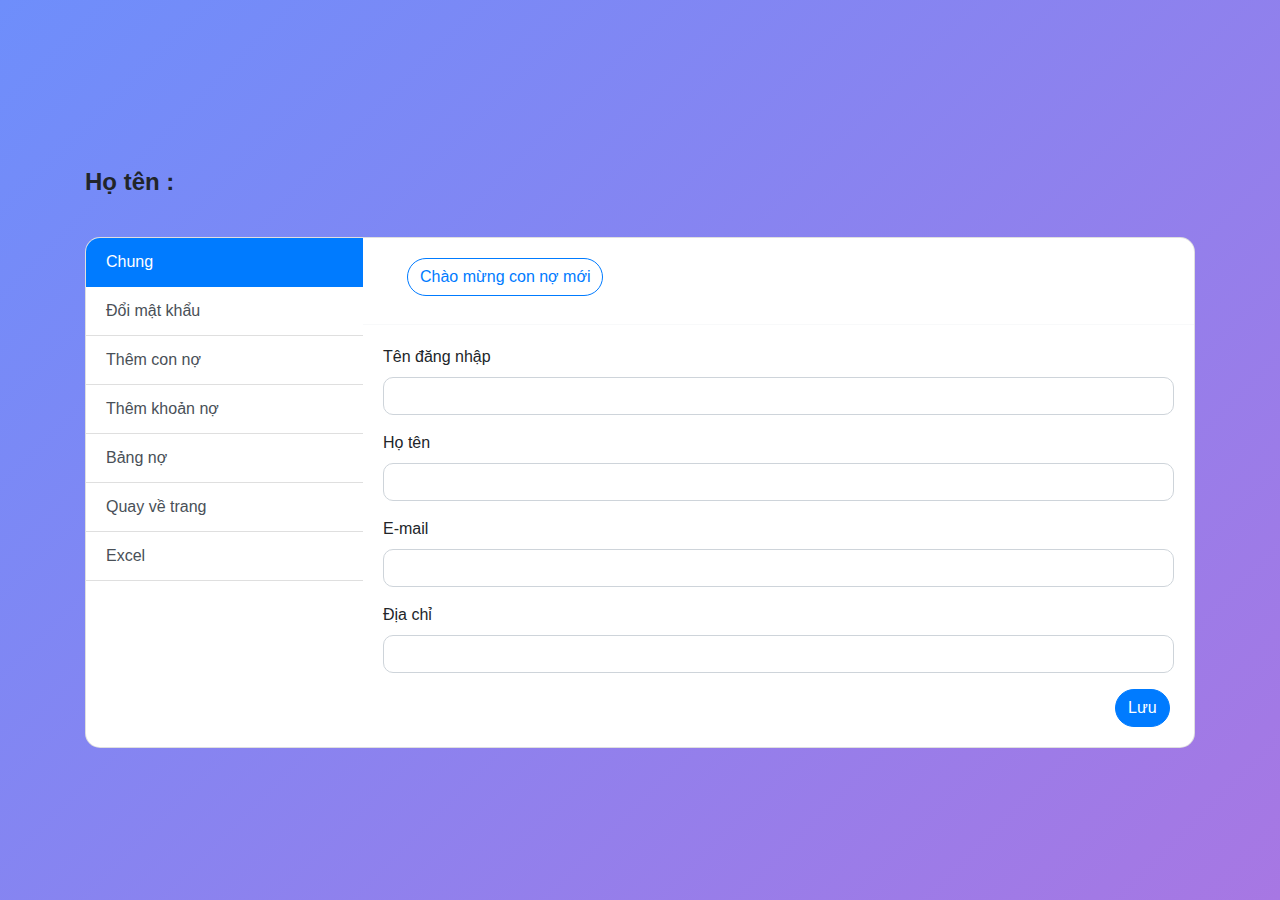
==== admin/user.html @ 896d8d68 "up" ====
<!DOCTYPE html>
<html lang="vi">

<head>
    <meta charset="UTF-8">
    <meta name="viewport" content="width=device-width, initial-scale=1.0">
    <title>Admin</title>
    <script src="https://cdnjs.cloudflare.com/ajax/libs/axios/1.6.8/axios.min.js"
            integrity="sha512-PJa3oQSLWRB7wHZ7GQ/g+qyv6r4mbuhmiDb8BjSFZ8NZ2a42oTtAq5n0ucWAwcQDlikAtkub+tPVCw4np27WCg=="
            crossorigin="anonymous" referrerpolicy="no-referrer"></script>
    <script src="https://www.gstatic.com/firebasejs/4.2.0/firebase.js"></script>
    <link href="https://cdn.jsdelivr.net/npm/bootstrap@4.5.0/dist/css/bootstrap.min.css" rel="stylesheet">
    <link rel="stylesheet" href="conno.css" type="text/css">
    <style>
        .rounded-container {
            border-radius: 15px;
        }
        .rounded-form {
            border-radius: 10px;
        }
        .btn-rounded {
            border-radius: 25px;
        }
        body {
            background: linear-gradient(135deg, #6e8efb, #a777e3);
        }
    </style>

</head>

<body>
    <div class="container light-style flex-grow-1 container-p-y">
        <h4 class="font-weight-bold py-3 mb-4">
           Họ tên :     
        </h4>
        
        <div class="card overflow-hidden rounded-container">
            <div class="row no-gutters row-bordered row-border-light">
                <div class="col-md-3 pt-0">
                    <div class="list-group list-group-flush account-settings-links">
                        <a class="list-group-item list-group-item-action active" data-toggle="list"
                            href="#account-general">Chung</a>
                        <a class="list-group-item list-group-item-action" data-toggle="list"
                            href="#account-change-password">Đổi mật khẩu</a>
                        <a class="list-group-item list-group-item-action" data-toggle="list"
                            href="#account-info">Thêm con nợ</a>
                            <a class="list-group-item list-group-item-action" data-toggle="list"
                            href="#themkhoanno-info" >Thêm khoản nợ</a>

                        <a class="list-group-item list-group-item-action" data-toggle="list" 
                        href="#bangno-info"   style="cursor: pointer;" >Bảng nợ</a>
                        <a class="list-group-item list-group-item-action" data-toggle="list"
                            style="cursor: pointer;">Quay về trang</a>
                            <a class="list-group-item list-group-item-action" data-toggle="list"
                            href="#excel-info" >Excel</a>
                            <a class="list-group-item list-group-item-action" data-toggle="list"
                            href="#next-info" ></a>
                         
                    </div>
                </div>
                <div class="col-md-9">
                    <div class="tab-content">
                        <div class="tab-pane fade active show" id="account-general">
                            <div class="card-body media align-items-center">
                                <img src="https://bootdey.com/img/Content/avatar/avatar1.png" alt
                                    class="d-block ui-w-80">
                                <div class="media-body ml-4">
                                    <label class="btn btn-outline-primary btn-rounded">
                                       Chào mừng con nợ mới
                                    </label> &nbsp;
                                </div>
                            </div>
                            <hr class="border-light m-0">
                            <div class="card-body">
                                <div class="form-group">
                                    <label class="form-label">Tên đăng nhập</label>
                                    <input type="text" class="form-control mb-1 rounded-form" value="">
                                </div>
                                <div class="form-group">
                                    <label class="form-label">Họ tên</label>
                                    <input type="text" class="form-control rounded-form" value="">
                                </div>
                                <div class="form-group">
                                    <label class="form-label">E-mail</label>
                                    <input type="text" class="form-control mb-1 rounded-form" value="">
                                </div>
                                <div class="form-group">
                                    <label class="form-label">Địa chỉ</label>
                                    <input type="text" class="form-control rounded-form" value="">
                                </div>
                                <div class="text-right mt-3">
                                    <button type="button" class="btn btn-primary btn-rounded" >Lưu</button>&nbsp;
                                </div>
                            </div>                           
                        </div>
                        <div class="tab-pane fade" id="account-change-password">
                            <div class="card-body pb-2">
                                <div class="form-group">
                                    <label class="form-label">Mật khẩu hiện tại</label>
                                    <input type="password" class="form-control rounded-form">
                                </div>
                                <div class="form-group">
                                    <label class="form-label">Mật khẩu mới</label>
                                    <input type="password" class="form-control rounded-form">
                                </div>
                                <div class="form-group">
                                    <label class="form-label">Nhập lại mật khẩu mới</label>
                                    <input type="password" class="form-control rounded-form">
                                </div>
                                <div class="text-right mt-3">
                                    <button type="button" class="btn btn-primary btn-rounded">Lưu</button>&nbsp;
                                </div>
                            </div>
                        </div>
                        <div class="tab-pane fade" id="account-info">
                            <div class="card-body pb-2">
                                <div class="row" style="display: flex; flex-wrap: nowrap">
                                    <div class="col-6">
                                        <div class="form-group">
                                            <label class="form-label">Ảnh</label>
                                            <div class="custom-file">
                                                <input type="file" class="custom-file-input" id="imageUpload" onchange="uploadImage(event)">
                                                <label class="custom-file-label rounded-button" for="imageUpload">Chọn ảnh</label>
                                            </div>
                                        </div>
                                        <div class="form-group">
                                            <label class="form-label"></label>
                                            <div class="img-container">
                                                <img id="imagePreview" src="" alt="Your Image" class="img-thumbnail rounded-circle" style="display:none; width: 300px; height: 400px; ">
                                            </div>
                                        </div>
                                    </div>
                                    <div class="col-6">
                                        <div class="form-group">
                                            <label class="form-label">Tên</label>
                                            <input type="text" class="form-control rounded-form"  id="debtor_name">
                                        </div>
                                        <div class="form-group">
                                            <label class="form-label">CCCD</label>
                                            <input type="text" class="form-control rounded-form" id="debtor_id">
                                        </div>
                                        <div class="form-group">
                                            <label class="form-label">Tuổi</label>
                                            <input type="text" class="form-control rounded-form" id="debtor_age">
                                        </div>
                                        <div class="form-group">
                                            <label class="form-label" >SĐT</label>
                                            <input type="text" class="form-control rounded-form" id="debtor_phone">
                                        </div>
                                        <div class="form-group">
                                            <label class="form-label">Địa chỉ</label>
                                            <input type="text" class="form-control rounded-form" id="debtor_address">
                                        </div>
                                        <div class="text-right mt-3">
                                            <button type="button" class="btn btn-primary btn-rounded" onclick="add_debtor()">Thêm</button>&nbsp;
                                        </div>
                                    </div>
                                </div>
                            </div>
                        </div>
                        <div class="tab-pane fade" id="themkhoanno-info">
                            <div class="card-body pb-2">
                                <!-- Content for next-info tab -->
                                <div class="form-group">
                                    <label class="form-label" >Số tiền</label>
                                    <input type="text" class="form-control rounded-form" id="amount">
                                </div>
                                <div class="form-group">
                                    <label class="form-label">Văn xin nợ</label>
                                    <textarea class="form-control rounded-form"
                                        rows="5" id="comment"></textarea>
                                </div>
                                <div class="form-group">
                                    <label class="form-label">Ngày vay</label>
                                    <input type="date" class="form-control rounded-form" value="" id="date">
                                </div>
                                <div class="form-group">
                                    <label class="form-label">Số CCCD người vay: </label>
                                    <input type="text" class="form-control rounded-form" id="Id_debtor">
                                </div>

                                <div class="text-right mt-3">
                                    <button type="button" class="btn btn-primary btn-rounded" onclick="addDebt()">Thêm</button>&nbsp;
                                </div>
                            </div>
                        </div>
                        <div class="tab-pane fade" id="bangno-info" style="height: 800px !important;">
                            <div class="card-body pb-2 " style="">
                                <div class="table" id="customers_table">
                                    <section class="table__header">
                                        <h1>Bảng nợ</h1>
                                        <div class="input-group">
                                            <input type="search" placeholder="Tìm tên nợ...">
                                        </div>
                                        <div class="export__file">
                                            <label for="export-file" class="export__file-btn" title="Export File"></label>
                                            <input type="checkbox" id="export-file">
                                        </div>
                                    </section>
                                    <section class="table__body">
                                        <table id="debtor_table">

                                        </table>
                                    </section>
                                </div>
                            </div>
                        </div>
                    </div>
                </div>  
            </div>
        </div>
        
    </div>
    <script src="https://code.jquery.com/jquery-1.10.2.min.js"></script>
    <script src="https://cdn.jsdelivr.net/npm/bootstrap@4.5.0/dist/js/bootstrap.bundle.min.js"></script>
    <script src="https://www.gstatic.com/firebasejs/4.2.0/firebase.js"></script>
    <script>
        const firebaseConfig = {
            apiKey: "AIzaSyAewhdQuJuOebuT8PqvOvV_izJSMOvfSFQ",
            authDomain: "demofirebase-6e7a1.firebaseapp.com",
            projectId: "demofirebase-6e7a1",
            storageBucket: "demofirebase-6e7a1.appspot.com",
            messagingSenderId: "600682198593",
            appId: "1:600682198593:web:e88c7a4373648fabc3b8c0",
            measurementId: "G-DLSK3MYRFK"
        };
        firebase.initializeApp(firebaseConfig);
    </script>
    <script type="text/javascript">
        function uploadImage(e) {
            let fbBucketName = 'images';
            let file = e.target.files[0];
            let storageRef = firebase.storage().ref(`${fbBucketName}/${file.name}`);
            let uploadTask = storageRef.put(file);
            uploadTask.on(firebase.storage.TaskEvent.STATE_CHANGED,
                function (snapshot) {
                    switch (snapshot.state) {
                        case firebase.storage.TaskState.PAUSED:
                            break;
                        case firebase.storage.TaskState.RUNNING:
                            break;
                    }
                }, function (error) {
                    switch (error.code) {
                        case 'storage/unauthorized':
                            break;
                        case 'storage/canceled':
                            break;
                        case 'storage/unknown':
                            break;
                    }
                }, function () {
                    let downloadURL = uploadTask.snapshot.downloadURL;
                    localStorage.setItem('image', downloadURL);
                    document.getElementById('imagePreview').src = downloadURL;
                    document.getElementById('imagePreview').style.display = 'block';
                });
        }

        function add_debtor(){
            let currentUser = JSON.parse(localStorage.getItem("currentUser"));
            let name = document.getElementById("debtor_name").value;
            let cccd = document.getElementById("debtor_id").value;
            let age = document.getElementById("debtor_age").value;
            let phone = document.getElementById("debtor_phone").value;
            let address = document.getElementById("debtor_address").value;
            let image = localStorage.getItem('image');
           let debtor = {
               name: name,
               cccd: cccd,
               age: age,
               phone: phone,
               address: address,
               image: image
           }
            axios.post('http://localhost:8080/admin/debtors',debtor).then((respone)=>{
                name.value = '';
                cccd.value = '';
                age.value = '';
                phone.value = '';
                address.value = '';
                document.getElementById('imagePreview').src ='';
                alert('Đã thêm con nợ mới');
            })
        }
    function addDebt(){
             let amount = document.getElementById('amount').value;
             let comment = document.getElementById('comment').value;
             let date  =document.getElementById('date').value;
             let cccd = document.getElementById('Id_debtor').value;
             let debt = {
                 amount: amount,
                 comment: comment,
                 date: date,
                 debtor: {
                     cccd: cccd
                 }
             }
             axios.post('http://localhost:8080/admin/debts',debt).then((respone)=>{
                   let message = respone.data;
                   alert(message);
                document.getElementById('amount').value ='';
                document.getElementById('comment').value ='';
                document.getElementById('date').value ='';
                document.getElementById('Id_debtor').value='';
             });
    }
        showDebtors()
        function showDebtors(){
            axios.get('http://localhost:8080/admin/debtors/main').then((respone)=>{
                let data = respone.data;
                console.log(data);
                let html = `<thead>
                    <tr>
                        <th> Id </th>
                        <th> Tên </th>
                        <th> Địa chỉ </th>
                        <th> Số điện thoại </th>
                        <th> Tình trạng </th>
                        <th> Số tiền nợ </th>
                    </tr>
                </thead>
                <tbody >`;
                for(let i=0;i < data.length;i++){
                    html += `<tr>
                        <td> ${data[i].cccd}</td>
                        <td> ${data[i].name}</td>
                        <td> ${data[i].address} </td>
                        <td> ${data[i].phone}</td>
                        <td>
                            <p class="status datrano">${data[i].status}</p>
                        </td>
                        <td><button class="details-button" onclick="showDetails(${data[i].id})">Chi tiết</button></td>
                    </tr>`;
                }
                html += `</tbody>`
                document.getElementById('debtor_table').innerHTML = html;
            })
        }
        function showDetails(id){
            axios.get(`http://localhost:8080/admin/debtors/${id}`).then((respone)=>{
                let data = respone.data;
                let html = `
                            <div class="card-body pb-2">
                                <div class="row" style="display: flex; flex-wrap: nowrap">
                                    <div class="col-6">
                                        <div class="form-group">
                                            <label class="form-label">Ảnh</label>
                                            <div class="custom-file">
                                                <input type="file" class="custom-file-input" id="imageUpload" onchange="uploadImage(event)">
                                                <label class="custom-file-label rounded-button" for="imageUpload">Chọn ảnh</label>
                                            </div>
                                        </div>
                                        <div class="form-group">
                                            <label class="form-label"></label>
                                            <div class="img-container">
                                                <img id="imagePreview" src="${data.image}" alt="Your Image" class="img-thumbnail rounded-circle" style=" width: 300px; height: 400px; ">
                                            </div>
                                        </div>
                                    </div>
                                    <div class="col-6">
                                        <div class="form-group">
                                            <label class="form-label">Tên</label>
                                            <input type="text" class="form-control rounded-form"  id="debtor_name" value="${data.name}">
                                        </div>
                                        <div class="form-group">
                                            <label class="form-label">CCCD</label>
                                            <input type="text" class="form-control rounded-form" id="debtor_id" value="${data.cccd}" >
                                        </div>
                                        <div class="form-group">
                                            <label class="form-label">Tuổi</label>
                                            <input type="text" class="form-control rounded-form" id="debtor_age" value="${data.age}" >
                                        </div>
                                        <div class="form-group">
                                            <label class="form-label" >SĐT</label>
                                            <input type="text" class="form-control rounded-form" id="debtor_phone" value="${data.phone}" >
                                        </div>
                                        <div class="form-group">
                                            <label class="form-label">Địa chỉ</label>
                                            <input type="text" class="form-control rounded-form" id="debtor_address" value="${data.address}" disabled>
                                        </div>
                                        <div class="text-right mt-3">
                                            <button type="button" class="btn btn-primary btn-rounded" onclick="edit()">Sửa</button>&nbsp;
                                        </div>
                                    </div>
                                </div>
                            </div>
                        </div>
                        <div>
                             <div class="back-button">
                                    <a class="btn"  id="backButton" onclick="showDebtors()">Quay lại</a>
                             </div>
                        </div>
                 `;
                document.getElementById('debtor_table').innerHTML = html;
            })
        }
        function edit() {
              document.getElementById('debtor_address').removeAttribute("disabled");
        }
    </script>
    <script src="script1.js" type="text/javascript"></script>
</body>

</html>
---- admin/conno.css ----
.back-button {
    display: flex;
    justify-content: flex-end;
    margin-right: 30px;
}

.back-button .btn {
    background-color: #007bff;
    color: #fff;
    padding: 10px 20px;
    text-decoration: none;
    border-radius: 5px;
}

.back-button .btn:hover {
    background-color: #0056b3;
}

* {
    margin: 0;
    padding: 0;

    box-sizing: border-box;
    font-family: sans-serif;
}
@media print {
 .table, .table__body {
  overflow: visible;
  height: auto !important;
  width: auto !important;
 }
}

/*@page {
    size: landscape;
    margin: 0; 
}*/

body {
    min-height: 100vh;
    display: flex;
    justify-content: center;
    align-items: center;
}

main.table {
    width: 82vw;
    height: 90vh;
    background-color: #fff5;

    backdrop-filter: blur(7px);
    box-shadow: 0 .4rem .8rem #0005;
    border-radius: .8rem;

    overflow: hidden;
}

.table__header {
    width: 100%;
    height: 10%;
    background-color: #fff4;
    padding: .8rem 1rem;

    display: flex;
    justify-content: space-between;
    align-items: center;
}

.table__header .input-group {
    width: 35%;
    height: 100%;
    background-color: #fff5;
    padding: 0 .8rem;
    border-radius: 2rem;

    display: flex;
    justify-content: center;
    align-items: center;

    transition: .2s;
}

.table__header .input-group:hover {
    width: 45%;
    background-color: #fff8;
    box-shadow: 0 .1rem .4rem #0002;
}

.table__header .input-group img {
    width: 1.2rem;
    height: 1.2rem;
}

.table__header .input-group input {
    width: 100%;
    padding: 0 .5rem 0 .3rem;
    background-color: transparent;
    border: none;
    outline: none;
}

.table__body {
    width: 95%;
    max-height: calc(89% - 1.6rem);
    background-color: #fffb;

    margin: .8rem auto;
    border-radius: .6rem;

    overflow: auto;
}


.table__body::-webkit-scrollbar{
    width: 0.5rem;
    height: 0.5rem;
}

.table__body::-webkit-scrollbar-thumb{
    border-radius: .5rem;
    background-color: #0004;
    visibility: hidden;
}

.table__body:hover::-webkit-scrollbar-thumb{ 
    visibility: visible;
}


table {
    width: 100%;
}

td img {
    width: 36px;
    height: 36px;
    margin-right: .5rem;
    border-radius: 50%;

    vertical-align: middle;
}

table, th, td {
    border-collapse: collapse;
    padding: 1rem;
    text-align: left;
}

thead th {
    position: sticky;
    top: 0;
    left: 0;
    background-color: #d5d1defe;
    cursor: pointer;
    text-transform: capitalize;
}

tbody tr:nth-child(even) {
    background-color: #0000000b;
}

tbody tr {
    --delay: .1s;
    transition: .5s ease-in-out var(--delay), background-color 0s;
}

tbody tr.hide {
    opacity: 0;
    transform: translateX(100%);
}

tbody tr:hover {
    background-color: #fff6 !important;
}

tbody tr td,
tbody tr td p,
tbody tr td img {
    transition: .2s ease-in-out;
}

tbody tr.hide td,
tbody tr.hide td p {
    padding: 0;
    transition: .2s ease-in-out .5s;
}

tbody tr.hide td img {
    width: 0;
    height: 0;
    transition: .2s ease-in-out .5s;
}

.status {
    padding: .4rem 0;
    border-radius: 2rem;
    text-align: center;
}

.status.datrano {
    background-color: #86e49d;
    color: #006b21;
}

.status.tronno {
    background-color: #d893a3;
    color: #b30021;
}

.status.trongquatrinhtrano {
    background-color: #ebc474;
}
.status.chitiet {
    background-color: #eb74e3;
}

.status.shipped {
    background-color: #6fcaea;
}


@media (max-width: 1000px) {
    td:not(:first-of-type) {
        min-width: 12.1rem;
    }
}

thead th span.icon-arrow {
    display: inline-block;
    width: 1.3rem;
    height: 1.3rem;
    border-radius: 50%;
    border: 1.4px solid transparent;
    
    text-align: center;
    font-size: 1rem;
    
    margin-left: .5rem;
    transition: .2s ease-in-out;
}

thead th:hover span.icon-arrow{
    border: 1.4px solid #6c00bd;
}

thead th:hover {
    color: #6c00bd;
}

thead th.active span.icon-arrow{
    background-color: #6c00bd;
    color: #fff;
}

thead th.asc span.icon-arrow{
    transform: rotate(180deg);
}

thead th.active,tbody td.active {
    color: #6c00bd;
}

.export__file {
    position: relative;
}

.export__file .export__file-btn {
    display: inline-block;
    width: 2rem;
    height: 2rem;
    border-radius: 50%;
    transition: .2s ease-in-out;
}

.export__file .export__file-btn:hover { 
    background-color: #fff;
    transform: scale(1.15);
    cursor: pointer;
}

.export__file input {
    display: none;
}

.export__file .export__file-options {
    position: absolute;
    right: 0;
    
    width: 12rem;
    border-radius: .5rem;
    overflow: hidden;
    text-align: center;

    opacity: 0;
    transform: scale(.8);
    transform-origin: top right;
    
    box-shadow: 0 .2rem .5rem #0004;
    
    transition: .2s;
}

.export__file input:checked + .export__file-options {
    opacity: 1;
    transform: scale(1);
    z-index: 100;
}

.export__file .export__file-options label{
    display: block;
    width: 100%;
    padding: .6rem 0;
    background-color: #f2f2f2;
    
    display: flex;
    justify-content: space-around;
    align-items: center;

    transition: .2s ease-in-out;
}

.export__file .export__file-options label:first-of-type{
    padding: 1rem 0;
    background-color: #86e49d !important;
}

.export__file .export__file-options label:hover{
    transform: scale(1.05);
    background-color: #fff;
    cursor: pointer;
}

.export__file .export__file-options img{
    width: 2rem;
    height: auto;
}
.details-button {
    background: linear-gradient(to right, #4CAF50, #2E7D32);
    border: none;
    color: white;
    padding: 10px 40px; 
    text-align: center;
    text-decoration: none;
    display: inline-block;
    font-size: 16px;
    cursor: pointer;
    border-radius: 20px; 
}
.details-button:hover {
    background: linear-gradient(to right, #2E7D32, #4CAF50); 
}
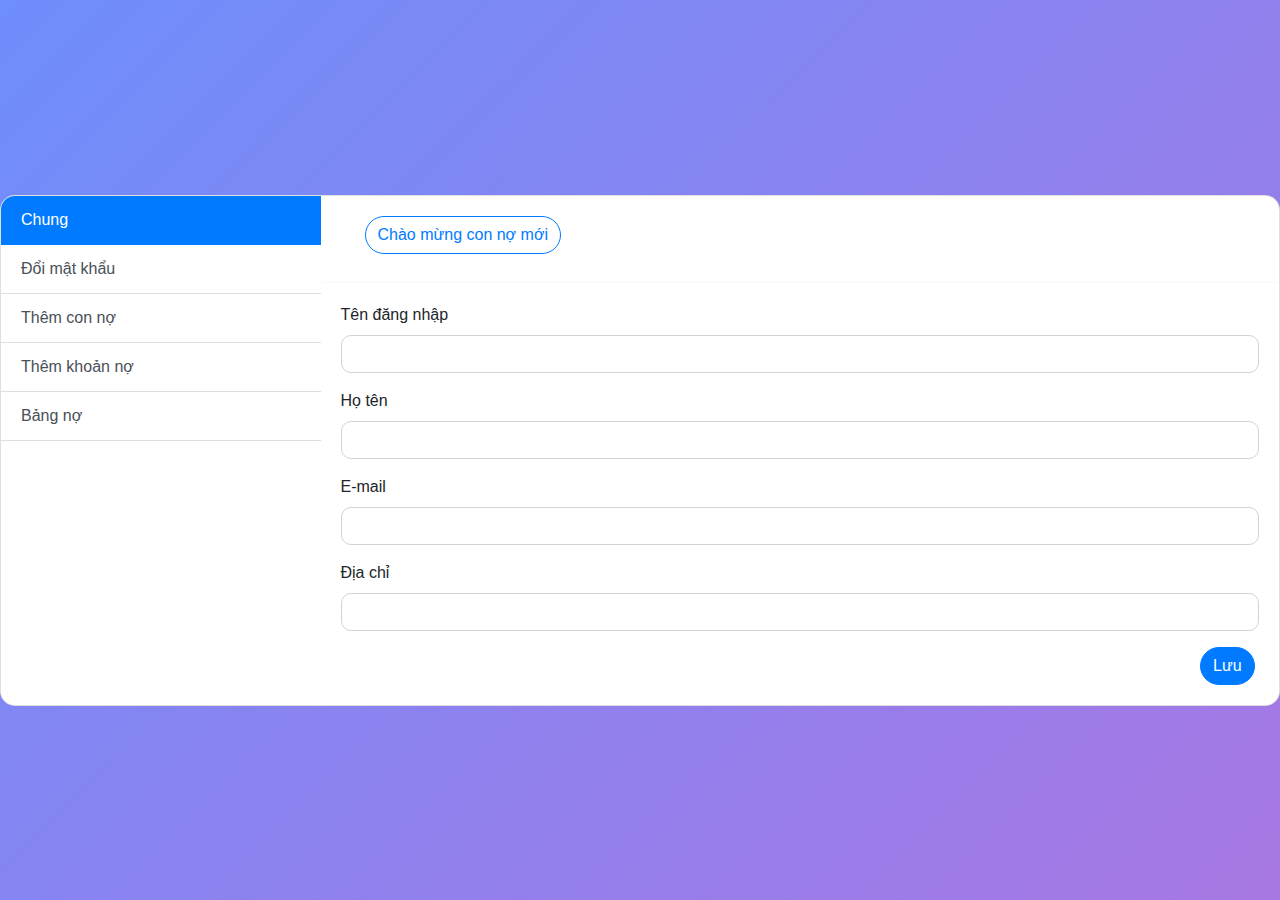
==== commit 287b7b81: "update" ====
--- a/admin/user.html
+++ b/admin/user.html
@@ -24,16 +24,365 @@
         body {
             background: linear-gradient(135deg, #6e8efb, #a777e3);
         }
+        .back-button {
+            display: flex;
+            justify-content: flex-end;
+            margin-right: 30px;
+        }
+
+        .back-button .btn {
+            background-color: #007bff;
+            color: #fff;
+            padding: 10px 20px;
+            text-decoration: none;
+            border-radius: 5px;
+        }
+
+        .back-button .btn:hover {
+            background-color: #0056b3;
+        }
+
+        * {
+            margin: 0;
+            padding: 0;
+
+            box-sizing: border-box;
+            font-family: sans-serif;
+        }
+        @media print {
+            .table, .table__body {
+                overflow: visible;
+                height: auto !important;
+                width: auto !important;
+            }
+        }
+
+        /*@page {
+            size: landscape;
+            margin: 0;
+        }*/
+
+        body {
+            min-height: 100vh;
+            display: flex;
+            justify-content: center;
+            align-items: center;
+        }
+
+        main.table {
+            width: 82vw;
+            height: 90vh;
+            background-color: #fff5;
+
+            backdrop-filter: blur(7px);
+            box-shadow: 0 .4rem .8rem #0005;
+            border-radius: .8rem;
+
+            overflow: hidden;
+        }
+
+        .table__header {
+            width: 100%;
+            height: 10%;
+            background-color: #fff4;
+            padding: .8rem 1rem;
+
+            display: flex;
+            justify-content: space-between;
+            align-items: center;
+        }
+
+        .table__header .input-group {
+            width: 35%;
+            height: 100%;
+            background-color: #fff5;
+            padding: 0 .8rem;
+            border-radius: 2rem;
+
+            display: flex;
+            justify-content: center;
+            align-items: center;
+
+            transition: .2s;
+        }
+
+        .table__header .input-group:hover {
+            width: 45%;
+            background-color: #fff8;
+            box-shadow: 0 .1rem .4rem #0002;
+        }
+
+        .table__header .input-group img {
+            width: 1.2rem;
+            height: 1.2rem;
+        }
+
+        .table__header .input-group input {
+            width: 100%;
+            padding: 0 .5rem 0 .3rem;
+            background-color: transparent;
+            border: none;
+            outline: none;
+        }
+
+        .table__body {
+            width: 95%;
+            max-height: calc(89% - 1.6rem);
+            background-color: #fffb;
+
+            margin: .8rem auto;
+            border-radius: .6rem;
+
+            overflow: auto;
+        }
+
+
+        .table__body::-webkit-scrollbar{
+            width: 0.5rem;
+            height: 0.5rem;
+        }
+
+        .table__body::-webkit-scrollbar-thumb{
+            border-radius: .5rem;
+            background-color: #0004;
+            visibility: hidden;
+        }
+
+        .table__body:hover::-webkit-scrollbar-thumb{
+            visibility: visible;
+        }
+
+
+        table {
+            width: 100%;
+        }
+
+        td img {
+            width: 36px;
+            height: 36px;
+            margin-right: .5rem;
+            border-radius: 50%;
+
+            vertical-align: middle;
+        }
+
+        table, th, td {
+            border-collapse: collapse;
+            padding: 1rem;
+            text-align: left;
+        }
+
+        thead th {
+            position: sticky;
+            top: 0;
+            left: 0;
+            background-color: #d5d1defe;
+            cursor: pointer;
+            text-transform: capitalize;
+        }
+
+        tbody tr:nth-child(even) {
+            background-color: #0000000b;
+        }
+
+        tbody tr {
+            --delay: .1s;
+            transition: .5s ease-in-out var(--delay), background-color 0s;
+        }
+
+        tbody tr.hide {
+            opacity: 0;
+            transform: translateX(100%);
+        }
+
+        tbody tr:hover {
+            background-color: #fff6 !important;
+        }
+
+        tbody tr td,
+        tbody tr td p,
+        tbody tr td img {
+            transition: .2s ease-in-out;
+        }
+
+        tbody tr.hide td,
+        tbody tr.hide td p {
+            padding: 0;
+            transition: .2s ease-in-out .5s;
+        }
+
+        tbody tr.hide td img {
+            width: 0;
+            height: 0;
+            transition: .2s ease-in-out .5s;
+        }
+
+        .status {
+            padding: .4rem 0;
+            border-radius: 2rem;
+            text-align: center;
+        }
+
+        .status.datrano {
+            background-color: #86e49d;
+            color: #006b21;
+        }
+
+        .status.tronno {
+            background-color: #d893a3;
+            color: #b30021;
+        }
+
+        .status.trongquatrinhtrano {
+            background-color: #ebc474;
+        }
+        .status.chitiet {
+            background-color: #eb74e3;
+        }
+
+        .status.shipped {
+            background-color: #6fcaea;
+        }
+
+
+        @media (max-width: 1000px) {
+            td:not(:first-of-type) {
+                min-width: 12.1rem;
+            }
+        }
+
+        thead th span.icon-arrow {
+            display: inline-block;
+            width: 1.3rem;
+            height: 1.3rem;
+            border-radius: 50%;
+            border: 1.4px solid transparent;
+
+            text-align: center;
+            font-size: 1rem;
+
+            margin-left: .5rem;
+            transition: .2s ease-in-out;
+        }
+
+        thead th:hover span.icon-arrow{
+            border: 1.4px solid #6c00bd;
+        }
+
+        thead th:hover {
+            color: #6c00bd;
+        }
+
+        thead th.active span.icon-arrow{
+            background-color: #6c00bd;
+            color: #fff;
+        }
+
+        thead th.asc span.icon-arrow{
+            transform: rotate(180deg);
+        }
+
+        thead th.active,tbody td.active {
+            color: #6c00bd;
+        }
+
+        .export__file {
+            position: relative;
+        }
+
+        .export__file .export__file-btn {
+            display: inline-block;
+            width: 2rem;
+            height: 2rem;
+            border-radius: 50%;
+            transition: .2s ease-in-out;
+        }
+
+        .export__file .export__file-btn:hover {
+            background-color: #fff;
+            transform: scale(1.15);
+            cursor: pointer;
+        }
+
+        .export__file input {
+            display: none;
+        }
+
+        .export__file .export__file-options {
+            position: absolute;
+            right: 0;
+
+            width: 12rem;
+            border-radius: .5rem;
+            overflow: hidden;
+            text-align: center;
+
+            opacity: 0;
+            transform: scale(.8);
+            transform-origin: top right;
+
+            box-shadow: 0 .2rem .5rem #0004;
+
+            transition: .2s;
+        }
+
+        .export__file input:checked + .export__file-options {
+            opacity: 1;
+            transform: scale(1);
+            z-index: 100;
+        }
+
+        .export__file .export__file-options label{
+            display: block;
+            width: 100%;
+            padding: .6rem 0;
+            background-color: #f2f2f2;
+
+            display: flex;
+            justify-content: space-around;
+            align-items: center;
+
+            transition: .2s ease-in-out;
+        }
+
+        .export__file .export__file-options label:first-of-type{
+            padding: 1rem 0;
+            background-color: #86e49d !important;
+        }
+
+        .export__file .export__file-options label:hover{
+            transform: scale(1.05);
+            background-color: #fff;
+            cursor: pointer;
+        }
+
+        .export__file .export__file-options img{
+            width: 2rem;
+            height: auto;
+        }
+        .details-button {
+            background: linear-gradient(to right, #4CAF50, #2E7D32);
+            border: none;
+            color: white;
+            padding: 10px 40px;
+            text-align: center;
+            text-decoration: none;
+            display: inline-block;
+            font-size: 16px;
+            cursor: pointer;
+            border-radius: 20px;
+        }
+        .details-button:hover {
+            background: linear-gradient(to right, #2E7D32, #4CAF50);
+        }
+
+
     </style>
 
 </head>
 
 <body>
-    <div class="container light-style flex-grow-1 container-p-y">
-        <h4 class="font-weight-bold py-3 mb-4">
-           Họ tên :     
-        </h4>
-        
+    <div class="container-xxl light-style flex-grow-1 container-p-y">
         <div class="card overflow-hidden rounded-container">
             <div class="row no-gutters row-bordered row-border-light">
                 <div class="col-md-3 pt-0">
@@ -44,16 +393,11 @@
                             href="#account-change-password">Đổi mật khẩu</a>
                         <a class="list-group-item list-group-item-action" data-toggle="list"
                             href="#account-info">Thêm con nợ</a>
-                            <a class="list-group-item list-group-item-action" data-toggle="list"
+                        <a class="list-group-item list-group-item-action" data-toggle="list"
                             href="#themkhoanno-info" >Thêm khoản nợ</a>
-
                         <a class="list-group-item list-group-item-action" data-toggle="list" 
                         href="#bangno-info"   style="cursor: pointer;" >Bảng nợ</a>
                         <a class="list-group-item list-group-item-action" data-toggle="list"
-                            style="cursor: pointer;">Quay về trang</a>
-                            <a class="list-group-item list-group-item-action" data-toggle="list"
-                            href="#excel-info" >Excel</a>
-                            <a class="list-group-item list-group-item-action" data-toggle="list"
                             href="#next-info" ></a>
                          
                     </div>
@@ -184,7 +528,7 @@
                                 </div>
                             </div>
                         </div>
-                        <div class="tab-pane fade" id="bangno-info" style="height: 800px !important;">
+                        <div class="tab-pane fade" id="bangno-info" style="min-height: 800px !important;">
                             <div class="card-body pb-2 " style="">
                                 <div class="table" id="customers_table">
                                     <section class="table__header">
@@ -259,6 +603,11 @@
 
         function add_debtor(){
             let currentUser = JSON.parse(localStorage.getItem("currentUser"));
+            let auth = {
+                headers: {
+                    "Authorization": `Bearer ${currentUser.accessToken}`
+                }
+            }
             let name = document.getElementById("debtor_name").value;
             let cccd = document.getElementById("debtor_id").value;
             let age = document.getElementById("debtor_age").value;
@@ -273,17 +622,27 @@
                address: address,
                image: image
            }
-            axios.post('http://localhost:8080/admin/debtors',debtor).then((respone)=>{
-                name.value = '';
-                cccd.value = '';
-                age.value = '';
-                phone.value = '';
-                address.value = '';
-                document.getElementById('imagePreview').src ='';
+            axios.post('http://localhost:8080/debtors',debtor,auth).then((respone)=>{
+                resetDebtors();
                 alert('Đã thêm con nợ mới');
             })
+
+        }
+        function resetDebtors(){
+            document.getElementById("debtor_name").value = '';
+            document.getElementById("debtor_id").value = '';
+            document.getElementById("debtor_age").value ='';
+            document.getElementById("debtor_phone").value ='';
+            document.getElementById("debtor_address").value ='';
+            document.getElementById('imagePreview').src ='';
         }
     function addDebt(){
+        let currentUser = JSON.parse(localStorage.getItem("currentUser"));
+        let auth = {
+            headers: {
+                "Authorization": `Bearer ${currentUser.accessToken}`
+            }
+        }
              let amount = document.getElementById('amount').value;
              let comment = document.getElementById('comment').value;
              let date  =document.getElementById('date').value;
@@ -296,7 +655,7 @@
                      cccd: cccd
                  }
              }
-             axios.post('http://localhost:8080/admin/debts',debt).then((respone)=>{
+             axios.post('http://localhost:8080/debts',debt,auth).then((respone)=>{
                    let message = respone.data;
                    alert(message);
                 document.getElementById('amount').value ='';
@@ -307,9 +666,14 @@
     }
         showDebtors()
         function showDebtors(){
-            axios.get('http://localhost:8080/admin/debtors/main').then((respone)=>{
+            let currentUser = JSON.parse(localStorage.getItem("currentUser"));
+            let auth = {
+                headers: {
+                    "Authorization": `Bearer ${currentUser.accessToken}`
+                }
+            }
+            axios.get('http://localhost:8080/debtors/main',auth).then((respone)=>{
                 let data = respone.data;
-                console.log(data);
                 let html = `<thead>
                     <tr>
                         <th> Id </th>
@@ -318,6 +682,7 @@
                         <th> Số điện thoại </th>
                         <th> Tình trạng </th>
                         <th> Số tiền nợ </th>
+                        <th>Thông tin chi tiết</th>
                     </tr>
                 </thead>
                 <tbody >`;
@@ -330,6 +695,9 @@
                         <td>
                             <p class="status datrano">${data[i].status}</p>
                         </td>
+                        <td>
+                            <button class="details-button" onclick="showDebts(${data[i].id})">Chi tiết</button>
+                        </td>
                         <td><button class="details-button" onclick="showDetails(${data[i].id})">Chi tiết</button></td>
                     </tr>`;
                 }
@@ -337,19 +705,58 @@
                 document.getElementById('debtor_table').innerHTML = html;
             })
         }
+        function showDebts(id){
+            let currentUser = JSON.parse(localStorage.getItem("currentUser"));
+            let auth = {
+                headers: {
+                    "Authorization": `Bearer ${currentUser.accessToken}`
+                }
+            }
+            axios.get(`http://localhost:8080/debts/debtors/${id}`,auth).then((respone)=>{
+                let data = respone.data;
+                let html = `<thead>
+                    <tr>
+                        <th> Id </th>
+                        <th> Số tiền nợ </th>
+                        <th> Lí do</th>
+                        <th> Ngày vay</th>
+                    </tr>
+                </thead>
+                <tbody >`;
+                for(let i=0;i < data.length;i++){
+                    html += `<tr>
+                        <td> ${data[i].id}</td>
+                        <td> ${data[i].amount}</td>
+                        <td> ${data[i].comment} </td>
+                        <td> ${data[i].date}</td>
+                    </tr>`;
+                }
+                html += `</tbody>
+                         <div>
+                             <div class="back-button">
+                                    <a class="btn"  id="backButton" onclick="showDebtors()">Quay lại</a>
+                             </div>
+                        </div>
+                         `
+                document.getElementById('debtor_table').innerHTML = html;
+            })
+        }
         function showDetails(id){
-            axios.get(`http://localhost:8080/admin/debtors/${id}`).then((respone)=>{
+            let currentUser = JSON.parse(localStorage.getItem("currentUser"));
+            let auth = {
+                headers: {
+                    "Authorization": `Bearer ${currentUser.accessToken}`
+                }
+            }
+            axios.get(`http://localhost:8080/debtors/${id}`,auth).then((respone)=>{
                 let data = respone.data;
+                console.log(data);
                 let html = `
                             <div class="card-body pb-2">
                                 <div class="row" style="display: flex; flex-wrap: nowrap">
                                     <div class="col-6">
                                         <div class="form-group">
                                             <label class="form-label">Ảnh</label>
-                                            <div class="custom-file">
-                                                <input type="file" class="custom-file-input" id="imageUpload" onchange="uploadImage(event)">
-                                                <label class="custom-file-label rounded-button" for="imageUpload">Chọn ảnh</label>
-                                            </div>
                                         </div>
                                         <div class="form-group">
                                             <label class="form-label"></label>
@@ -359,28 +766,36 @@
                                         </div>
                                     </div>
                                     <div class="col-6">
+                                    <div class="form-group" id="re_user_label">
+                                          <label class="form-label">Người thu nợ</label>
+                                          <input type="text" class="form-control rounded-form" disabled>
+                                    </div>
+                                        <div class="form-group">
+                                            <label class="form-label">ID</label>
+                                            <input type="text" class="form-control rounded-form"  id="re_debtor_id" value="${data.id}" disabled>
+                                        </div>
                                         <div class="form-group">
                                             <label class="form-label">Tên</label>
-                                            <input type="text" class="form-control rounded-form"  id="debtor_name" value="${data.name}">
+                                            <input type="text" class="form-control rounded-form"  id="re_debtor_name" value="${data.name}" disabled>
                                         </div>
                                         <div class="form-group">
                                             <label class="form-label">CCCD</label>
-                                            <input type="text" class="form-control rounded-form" id="debtor_id" value="${data.cccd}" >
+                                            <input type="text" class="form-control rounded-form" id="re_debtor_cccd" value="${data.cccd}" disabled>
                                         </div>
                                         <div class="form-group">
                                             <label class="form-label">Tuổi</label>
-                                            <input type="text" class="form-control rounded-form" id="debtor_age" value="${data.age}" >
+                                            <input type="text" class="form-control rounded-form" id="re_debtor_age" value="${data.age}" disabled>
                                         </div>
                                         <div class="form-group">
                                             <label class="form-label" >SĐT</label>
-                                            <input type="text" class="form-control rounded-form" id="debtor_phone" value="${data.phone}" >
+                                            <input type="text" class="form-control rounded-form" id="re_debtor_phone" value="${data.phone}" disabled>
                                         </div>
                                         <div class="form-group">
                                             <label class="form-label">Địa chỉ</label>
-                                            <input type="text" class="form-control rounded-form" id="debtor_address" value="${data.address}" disabled>
-                                        </div>
-                                        <div class="text-right mt-3">
-                                            <button type="button" class="btn btn-primary btn-rounded" onclick="edit()">Sửa</button>&nbsp;
+                                            <input type="text" class="form-control rounded-form" id="re_debtor_address" value="${data.address}" disabled>
+                                        </div>
+                                        <div class="text-right mt-3" id="button_bar">
+                                            <button type="button" class="btn btn-primary btn-rounded" onclick="edit(${data.id})" id="re_edit">Sửa</button>&nbsp;
                                         </div>
                                     </div>
                                 </div>
@@ -395,8 +810,46 @@
                 document.getElementById('debtor_table').innerHTML = html;
             })
         }
-        function edit() {
-              document.getElementById('debtor_address').removeAttribute("disabled");
+        function edit(a) {
+              document.getElementById('re_debtor_address').removeAttribute("disabled");
+              document.getElementById('re_debtor_name').removeAttribute("disabled");
+              document.getElementById('re_debtor_cccd').removeAttribute("disabled");
+              document.getElementById('re_debtor_age').removeAttribute("disabled");
+              document.getElementById('re_debtor_phone').removeAttribute("disabled");
+              document.getElementById('button_bar').innerHTML = `
+                       <button type="button" class="btn btn-primary btn-rounded" onclick="submitedit()" id="re_commit">Xác nhận</button>&nbsp;
+                       <button type="button" class="btn btn-primary btn-rounded" onclick="showDetails(${a})" id="re_exit">Hủy</button>&nbsp;
+              `
+
+        }
+        function submitedit(){
+            let currentUser = JSON.parse(localStorage.getItem("currentUser"));
+            let auth = {
+                headers: {
+                    "Authorization": `Bearer ${currentUser.accessToken}`
+                }
+            }
+            let  id = document.getElementById("re_debtor_id").value;
+            let name = document.getElementById("re_debtor_name").value;
+            let cccd = document.getElementById("re_debtor_cccd").value;
+            let age = document.getElementById("re_debtor_age").value;
+            let phone = document.getElementById("re_debtor_phone").value;
+            let address = document.getElementById("re_debtor_address").value;
+            let debtor = {
+                id: id,
+                name: name,
+                cccd: cccd,
+                age: age,
+                phone: phone,
+                address: address,
+            }
+            axios.post('http://localhost:8080/debtors',debtor,auth).then((respone)=>{
+                resetDebtors();
+                alert('Đã sửa con nợ thành công')
+                showDebtors()
+            })
+
+
         }
     </script>
     <script src="script1.js" type="text/javascript"></script>
